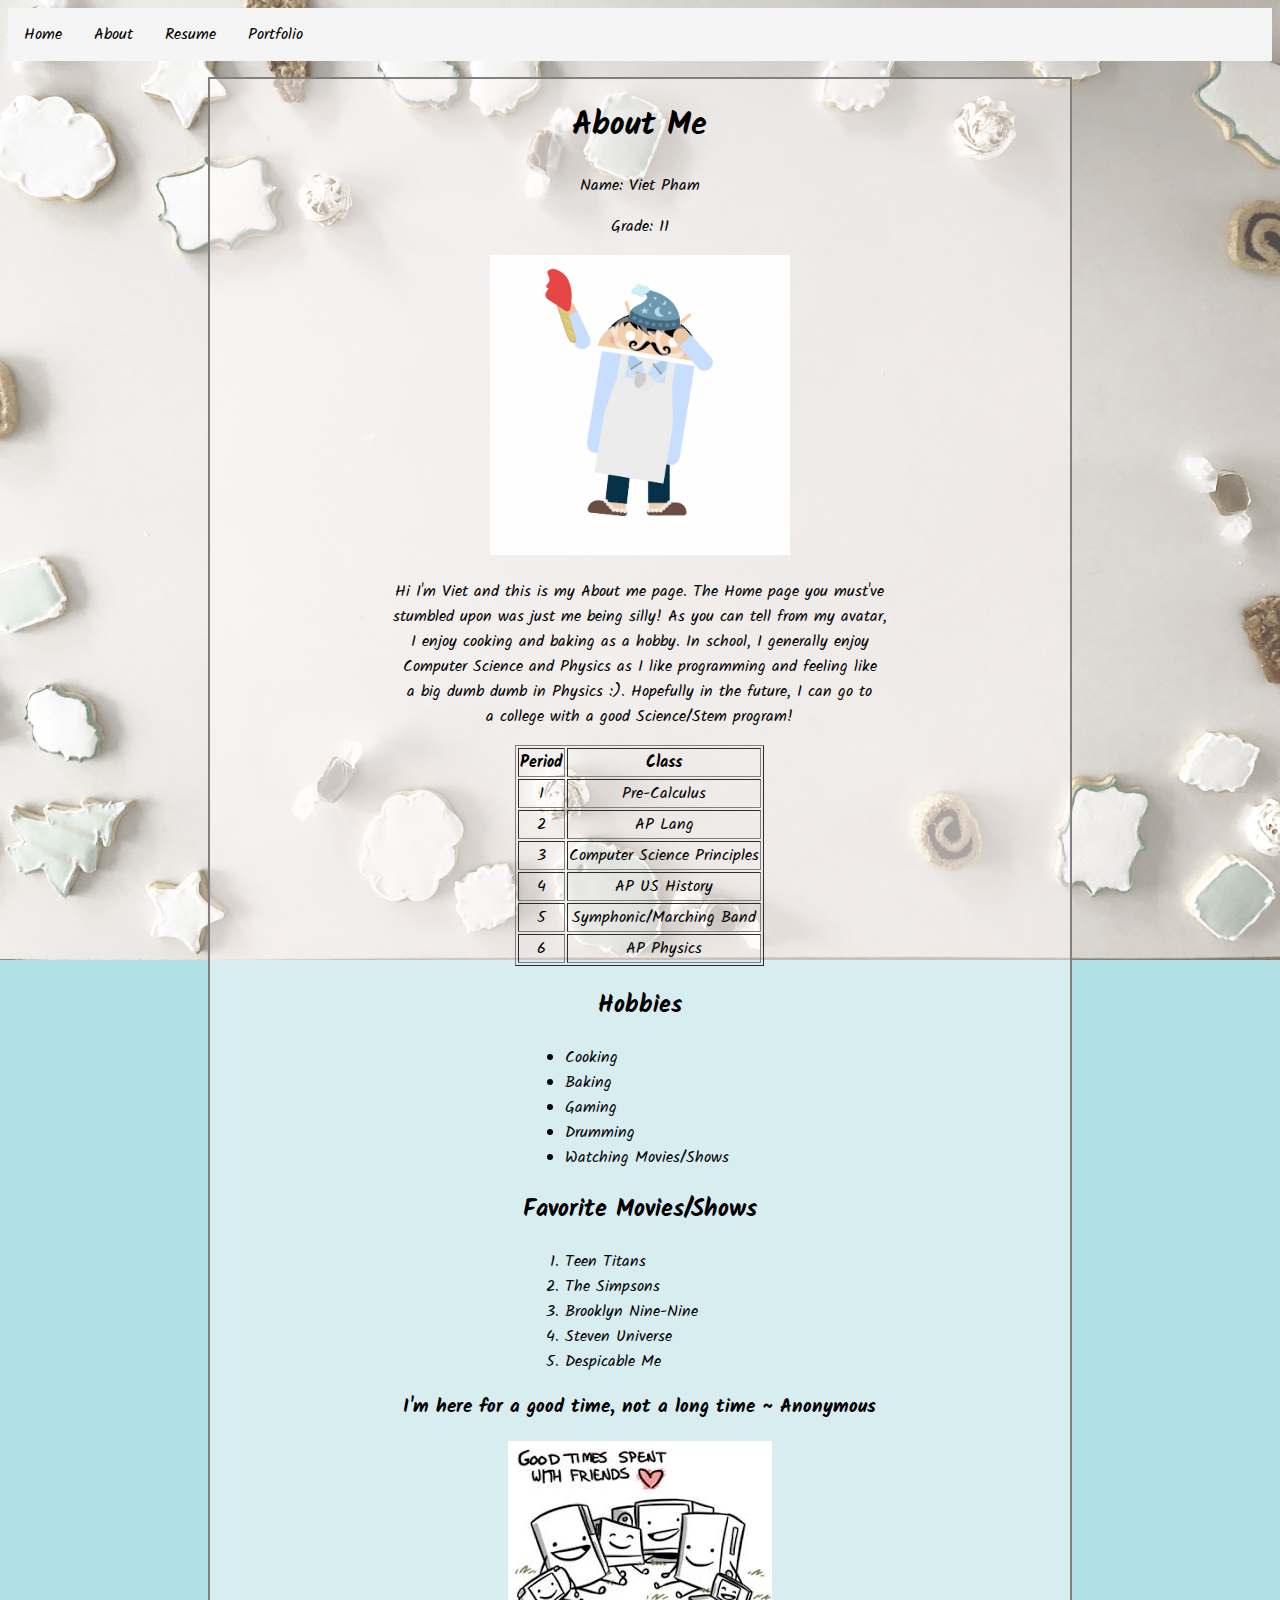
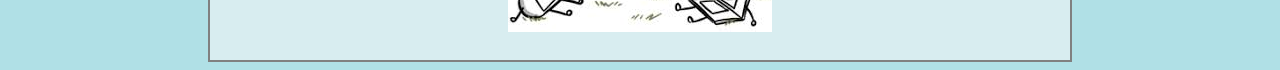
==== about.html @ 617d1828 "Initial commit" ====
<!doctype html>
<html>
    <head>
        <meta charset= "utf-8">
        <title>About</title>
        <link href="style2.css" rel="stylesheet" tupe="text/css">
        <link href="https://fonts.googleapis.com/css?family=Kalam" rel="stylesheet">
    </head>
    <body>
        <ul id="nav"><!--This is a comment, ul stands for Unordered list-->
            <li><a href="index.html">Home</a></li><!--li stands for list item-->
            <li><a href="about.html">About</a></li>
            <li><a href="resume.html">Resume</a></li>
            <li><a href="portfolio.html">Portfolio</a></li>
        </ul>
        <div id="content">
        <h1>About Me</h1>
        <p>Name: Viet Pham</p>
        <p>Grade: 11</p>
        
        <img src="me.gif" style="width:300px;height:300px;"> 
        
        <p>Hi I'm Viet and this is my About me page. The Home page you must've
        <br>stumbled upon was just me being silly! As you can tell from my avatar,
        <br>I enjoy cooking and baking as a hobby. In school, I generally enjoy 
        <br>Computer Science and Physics as I like programming and feeling like
        <br>a big dumb dumb in Physics :). Hopefully in the future, I can go to
        <br>a college with a good Science/Stem program!</p>
        
        <table border="1">
            <tr><!-- Table Row of Headings-->
                <th>Period</th>
                <th>Class</th>
            </tr
            <tr><!--Period 1 Row-->
                <td>1</td>
                <td>Pre-Calculus</td>
            </tr>
            <tr><!--Period 2 Row-->
                <td>2</td>
                <td>AP Lang</td>
            </tr>
            <tr><!--Period 3 Row-->
                <td>3</td>
                <td>Computer Science Principles</td>
            </tr>
            <tr><!--Period 4 Row-->
                <td>4</td>
                <td>AP US History</td>
            </tr>
            <tr><!--Period 5 Row-->
                <td>5</td>
                <td>Symphonic/Marching Band</td>
            </tr>
            <tr><!--Period 6 Row-->
                <td>6</td>
                <td>AP Physics</td>
            </tr>
        </table>
        
        <h2>Hobbies</h2>
        <ul>
            <li>Cooking</li>
            <li>Baking</li>
            <li>Gaming</li>
            <li>Drumming</li>
            <li>Watching Movies/Shows</li>
        </ul>
        
        <h2>Favorite Movies/Shows</h2>
        <ol>
            <li>Teen Titans</li>
            <li>The Simpsons</li>
            <li>Brooklyn Nine-Nine</li>
            <li>Steven Universe</li>
            <li>Despicable Me</li>
        </ol>
        
        <h3>I'm here for a good time, not a long time ~ Anonymous</h3>
        
        <img src= "fun.jpg">
        
        </div>
    
    </body>
</html>
---- style2.css ----
body {
    background-image: url("holiday-picture.png");
    background-repeat: no-repeat;
    background-size: 100%;
    background-attachment: fixed;
    background-color: PowderBlue;
    font-family: 'Kalam', cursive;
}
#nav {
    list-style-type: none;
    margin: 0;
    padding: 0;
    overflow: hidden;
    background-color: #F5F5F5;
}
#nav li {
    float: left;
    
}
#nav li a{
    display: block;
    padding: 14px 16px;
    text-align: center;
    color: black;
    text-decoration: none; 
}

#nav li a:hover{
    background-color: #E6E6FA;
}

#content{
    border: solid grey 2px;
    margin-top: 16px;
    width: 68%;
    margin-left: auto;
    margin-right: auto;
    text-align: center;
    padding-bottom: 20px;
    background-color: rgb(255,250,250, 0.5);
    
}

table {
    margin: auto;
}

#content ul, #content ol{
    margin: auto;
    width: 22%;
    text-align: left;
}
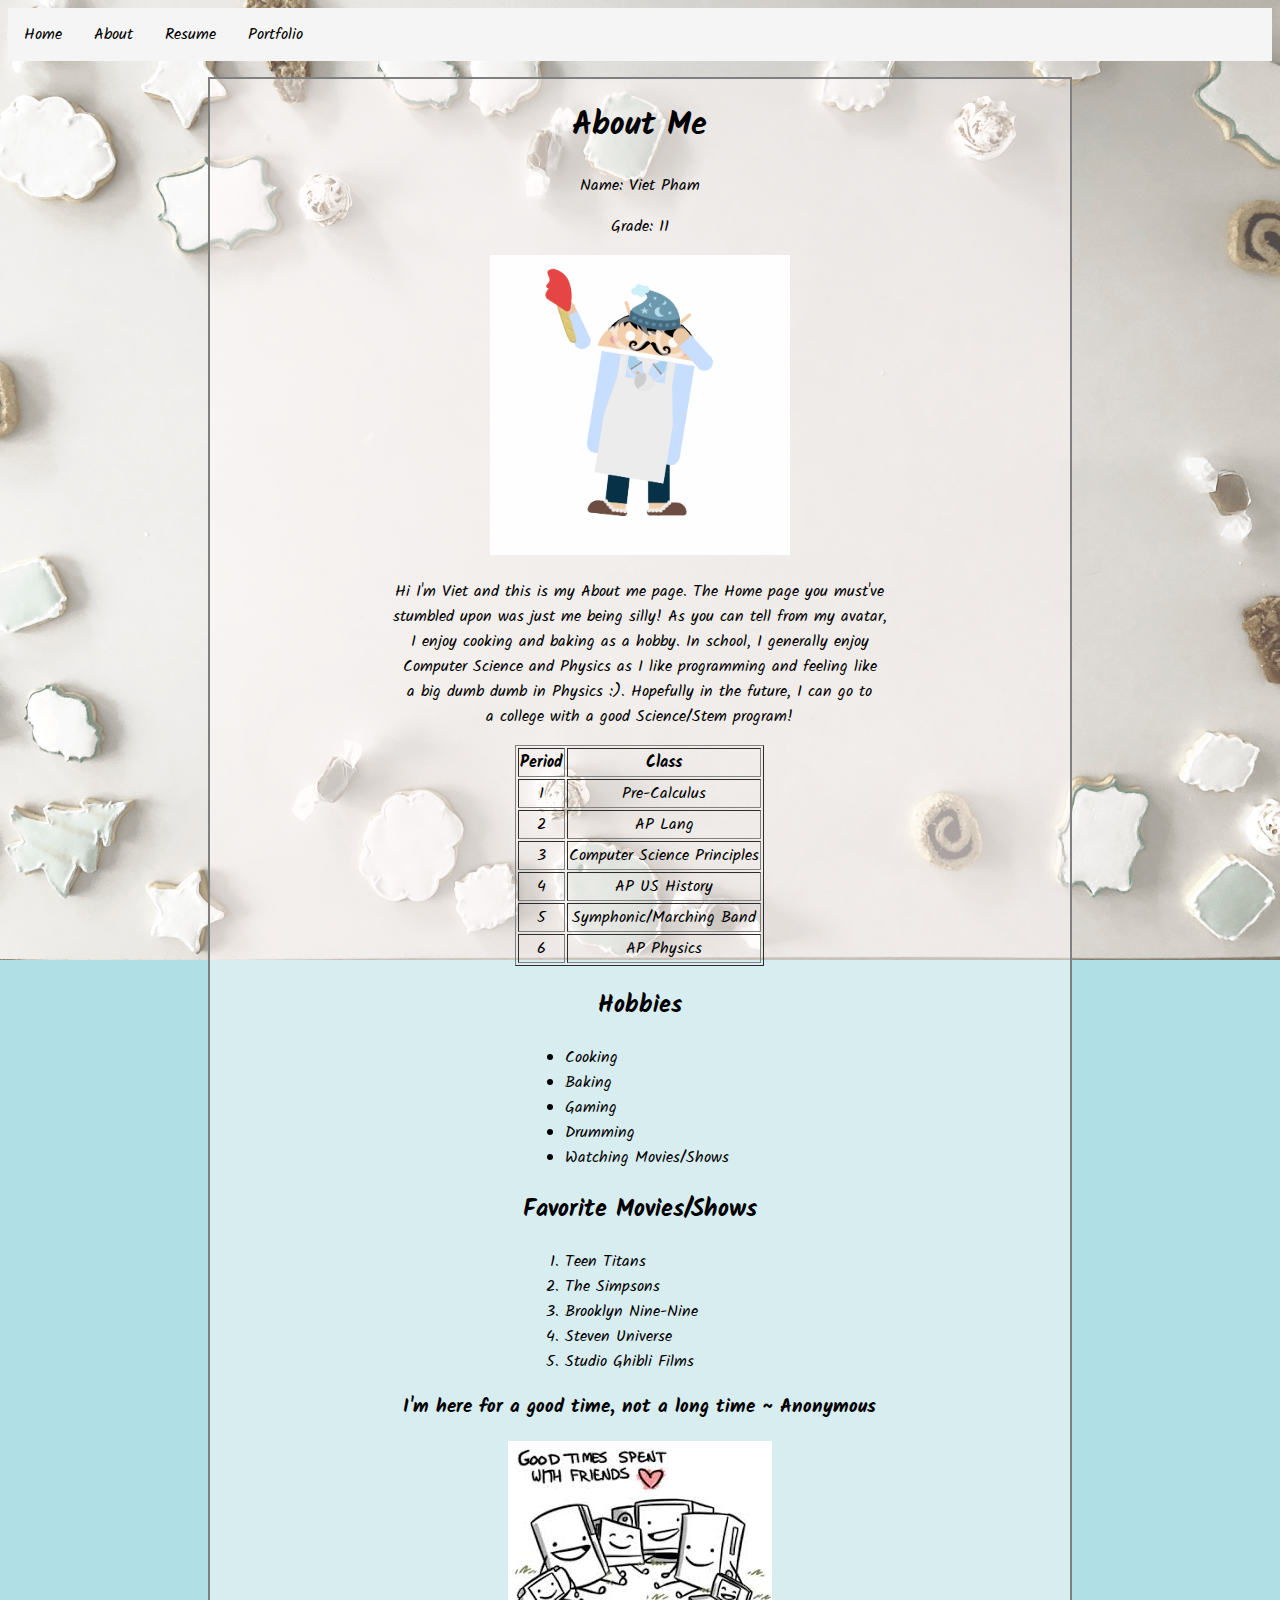
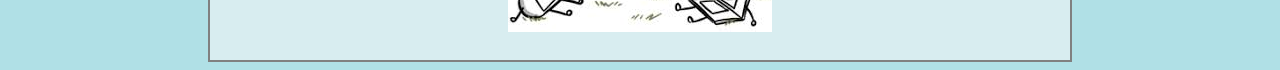
==== commit 3b86c7c3: "Update" ====
--- a/about.html
+++ b/about.html
@@ -73,7 +73,7 @@
             <li>The Simpsons</li>
             <li>Brooklyn Nine-Nine</li>
             <li>Steven Universe</li>
-            <li>Despicable Me</li>
+            <li>Studio Ghibli Films</li>
         </ol>
         
         <h3>I'm here for a good time, not a long time ~ Anonymous</h3>
--- a/style2.css
+++ b/style2.css
@@ -49,4 +49,21 @@
     margin: auto;
     width: 22%;
     text-align: left;
+}
+
+#resume{
+    border: solid grey 2px;
+    margin-top: 16px;
+    width: 68%;
+    margin-left: auto;
+    margin-right: auto;
+    text-align: center;
+    padding-bottom: 20px;
+    background-color: rgb(255,250,250, 0.5);
+}
+
+#resume ul, #resume ol{
+    margin: auto;
+    width: 55%;
+    text-align: left;
 }